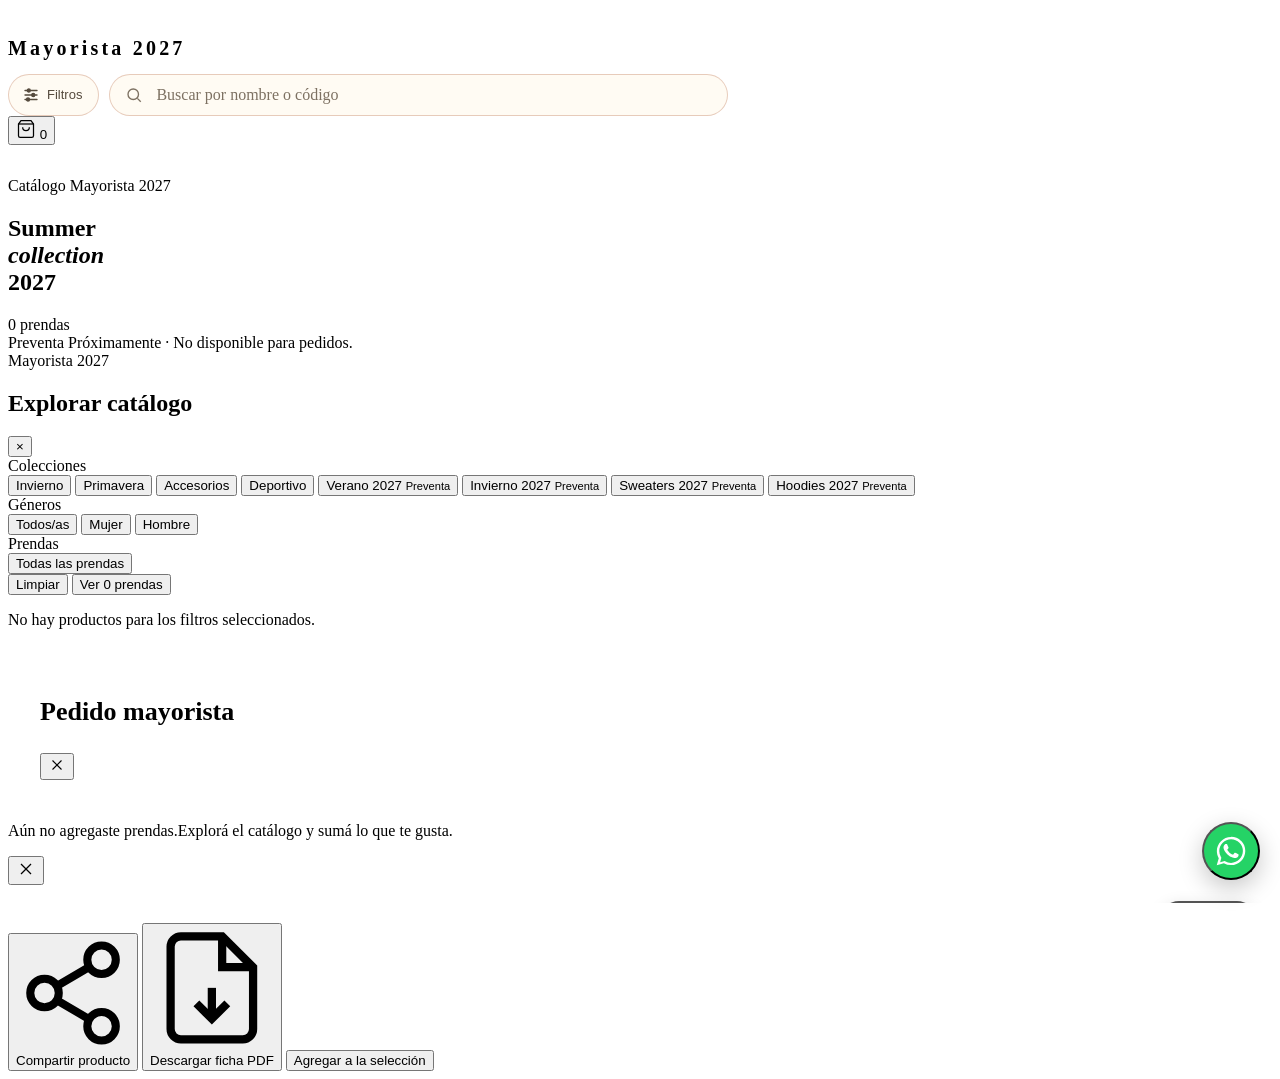
==== index.html @ e41e595c "Pop-up para descargar catálogos Dama/Hombre a cambio del mail Co-Authored-By: Claude Opus 5.5 <norep" ====
<!DOCTYPE html>
<html lang="es">
<head>
  <meta charset="UTF-8" />
  <meta name="viewport" content="width=device-width, initial-scale=1.0" />
  <title>Mayorista 2027 — Catálogo</title>
  <meta name="description" content="Catálogo Mayorista 2027. Explorá las colecciones, armá tu pedido y solicitá una cotización por WhatsApp." />
  <meta name="theme-color" content="#f4ede3" />
  <meta property="og:type" content="website" />
  <meta property="og:title" content="Mayorista 2027 — Catálogo mayorista" />
  <meta property="og:description" content="Explorá las colecciones de Mayorista 2027 y armá tu pedido mayorista." />
  <meta property="og:locale" content="es_AR" />
  <link rel="icon" href="/favicon.ico" sizes="any" />
  <link rel="icon" type="image/png" href="/favicon.png" />
  <link rel="shortcut icon" href="/favicon.ico" />
  <link rel="apple-touch-icon" href="/apple-touch-icon.png" />
  <link rel="stylesheet" href="style.css?v=20261119-etapa6" />
  <link rel="stylesheet" href="mayorista.css?v=20261128b" />
  <link rel="preconnect" href="https://fonts.googleapis.com" />
  <link href="https://fonts.googleapis.com/css2?family=Montserrat:wght@300;400;500;600&family=DM+Sans:wght@300;400;500&display=swap" rel="stylesheet" />
  <script src="https://cdnjs.cloudflare.com/ajax/libs/jspdf/2.5.1/jspdf.umd.min.js"></script>
  <style>
    .purchase-options { margin: 0 0 16px; }
    .purchase-options-label { display: block; margin-bottom: 8px; font-size: 12px; font-weight: 600; letter-spacing: .04em; text-transform: uppercase; }
    .purchase-options-buttons { display: flex; flex-wrap: wrap; gap: 8px; }
    .purchase-option-btn { padding: 10px 12px; border: 1px solid #b9ad9f; border-radius: 999px; background: transparent; color: inherit; cursor: pointer; font: inherit; font-size: 13px; }
    .purchase-option-btn.active { border-color: #111; background: #111; color: #fff; }
    .purchase-option-details { display: flex; flex-wrap: wrap; gap: 8px 18px; margin: 0 0 12px; font-size: 12px; color: #625b53; }
    .catalog-search { max-width: 1400px; margin: 0 auto 18px; display: flex; align-items: center; gap: 10px; }
    .filters-toggle { display: inline-flex; flex: 0 0 44px; width: 44px; height: 44px; align-items: center; justify-content: center; border: 1px solid rgba(168,79,42,.28); border-radius: 50%; background: rgba(255,250,241,.82); color: #564b3e; transition: border-color .2s ease, background .2s ease, transform .2s ease; }
    .filters-toggle:active { transform: scale(.96); }
    .filters-toggle svg { width: 20px; height: 20px; }
    .catalog-search-field { position: relative; max-width: 520px; }
    .catalog-search-icon { position: absolute; left: 16px; top: 50%; width: 18px; height: 18px; transform: translateY(-50%); color: #7d7162; pointer-events: none; }
    .catalog-search-input { width: 100%; min-height: 46px; padding: 11px 46px 11px 46px; border: 1px solid rgba(168,79,42,.28); border-radius: 999px; outline: none; background: rgba(255,250,241,.82); color: #1f1a15; font: inherit; transition: border-color .2s ease, box-shadow .2s ease, background .2s ease; }
    .catalog-search-input::placeholder { color: #7d7162; }
    .catalog-search-input:focus { border-color: #9d4f38; background: #fffaf1; box-shadow: 0 0 0 3px rgba(157,79,56,.12); }
    .catalog-search-clear { position: absolute; right: 7px; top: 50%; width: 34px; height: 34px; transform: translateY(-50%); border-radius: 50%; color: #564b3e; font-size: 20px; line-height: 1; }
    .catalog-search-clear:hover { background: rgba(157,79,56,.10); }
    .modal-image-wrap { position: relative; overflow: hidden; touch-action: pan-y; }
    #modal-img { transition: transform .22s ease; transform-origin: 50% 50%; user-select: none; -webkit-user-drag: none; }
    .modal-image-wrap.is-zoomed { cursor: zoom-out; touch-action: none; }
    .modal-image-wrap.is-zoomed #modal-img { transform: scale(var(--modal-zoom-level, 2.25)); cursor: zoom-out; }
    .modal-image-wrap.is-zoomed .gallery-arrow, .modal-image-wrap.is-zoomed .modal-gallery-dots { opacity: 0; pointer-events: none; }
    .modal-zoom-toggle { position: absolute; z-index: 7; top: 16px; right: 16px; display: inline-flex; align-items: center; gap: 7px; min-height: 38px; padding: 8px 12px; border-radius: 999px; background: rgba(255,250,241,.90); color: #1f1a15; box-shadow: 0 4px 16px rgba(0,0,0,.13); font-size: 12px; font-weight: 600; backdrop-filter: blur(8px); }
    .modal-zoom-toggle svg { width: 16px; height: 16px; }
    .modal-image-wrap.is-zoomed .modal-zoom-toggle { background: #1f1a15; color: #fff; }
    @media (max-width: 768px) {
      .catalog-search { margin-bottom: 0; }
      .catalog-search-field { max-width: none; flex: 1 1 auto; min-width: 0; }
      .catalog-search-input { min-height: 40px; font-size: 16px; }
      .modal-zoom-toggle { top: auto; right: 12px; bottom: 14px; width: 40px; height: 40px; padding: 0; justify-content: center; }
      .modal-zoom-label { display: none; }
    }
  </style>
</head>
<body>

  <!-- HEADER -->
  <header id="site-header">
    <div class="header-inner">
      <div class="header-left">
        <div class="header-brand">
          <h1 class="brand-name">Mayorista 2027</h1>
        </div>
        <span class="collection-tag">Mayorista 2027</span>
      </div>
      <div class="header-search catalog-search" role="search">
      <button class="filters-toggle" id="filters-toggle" type="button" aria-label="Abrir filtros" aria-controls="filters-panel" aria-expanded="false">
        <svg viewBox="0 0 24 24" fill="none" stroke="currentColor" stroke-width="1.8" stroke-linecap="round" aria-hidden="true">
          <line x1="4" y1="6" x2="20" y2="6"></line><line x1="4" y1="12" x2="20" y2="12"></line><line x1="4" y1="18" x2="20" y2="18"></line><circle cx="9" cy="6" r="2" fill="currentColor"></circle><circle cx="15" cy="12" r="2" fill="currentColor"></circle><circle cx="8" cy="18" r="2" fill="currentColor"></circle>
        </svg>
        <span class="filters-toggle-label">Filtros</span>
        <span class="filters-toggle-count" id="filters-toggle-count" hidden>0</span>
      </button>
      <div class="active-filter-chips" id="active-filter-chips" aria-label="Filtros activos" hidden></div>
      <div class="catalog-search-field">
        <svg class="catalog-search-icon" viewBox="0 0 24 24" fill="none" stroke="currentColor" stroke-width="1.8" aria-hidden="true">
          <circle cx="11" cy="11" r="7"></circle><line x1="16.5" y1="16.5" x2="21" y2="21"></line>
        </svg>
        <input class="catalog-search-input" id="product-search" type="search" placeholder="Buscar por nombre o código" autocomplete="off" aria-label="Buscar productos por nombre o código" />
        <button class="catalog-search-clear" id="product-search-clear" type="button" aria-label="Limpiar búsqueda" hidden>×</button>
      </div>
      </div>
      <div class="header-right">
        <button class="cart-btn" id="cart-toggle" aria-label="Ver carrito">
          <svg class="cart-icon" width="20" height="20" viewBox="0 0 24 24" fill="none" stroke="currentColor" stroke-width="1.5">
            <path d="M6 2L3 6v14a2 2 0 002 2h14a2 2 0 002-2V6l-3-4z"/><line x1="3" y1="6" x2="21" y2="6"/><path d="M16 10a4 4 0 01-8 0"/>
          </svg>
          <span class="cart-count" id="cart-count">0</span>
        </button>
      </div>
    </div>
  </header>

  <!-- HERO -->
  <section class="hero" id="hero-carousel" data-active-collection="invierno-2027" aria-roledescription="carrusel" aria-label="Colecciones destacadas">
    <div class="hero-track">
      <article class="hero-slide baked-banner winter-banner active" data-collection="invierno-2027" style="--hero-image:url('images/banner-invierno-2027.jpg'); --mobile-hero-image:url('images/banner-mobile-invierno-2027.jpg')" aria-hidden="false">
      </article>
      <article class="hero-slide accessories-banner" data-collection="accesorios" style="--hero-image:url('images/banner-accesorios-everyday.jpg'); --mobile-hero-image:url('images/banner-mobile-accesorios-2027.jpg')" aria-hidden="true">
      </article>
      <article class="hero-slide summer-banner" data-collection="verano-2027" style="--hero-image:url('images/banner-verano-2027.jpg'); --mobile-hero-image:url('images/banner-mobile-verano-2027.jpg')" aria-hidden="true">
        <div class="hero-content">
          <p class="hero-eyebrow">Catálogo Mayorista 2027</p>
          <h2 class="hero-title">Summer<br><em>collection</em><br>2027</h2>
        </div>
      </article>
    </div>
    <div class="hero-dots" role="group" aria-label="Banner actual">
      <span class="hero-dot active"></span>
      <span class="hero-dot"></span>
      <span class="hero-dot"></span>
    </div>
  </section>

  <!-- FILTERS -->
  <div class="filters-scroll-sentinel" id="filters-scroll-sentinel" aria-hidden="true"></div>
  <section class="filters-section" id="catalogo">
    <div class="results-info">
      <span id="results-count"></span>
      <label class="catalog-sort" id="product-sort-control" hidden>
        <span id="product-sort-label">Ordenar</span>
        <select id="product-sort" aria-labelledby="product-sort-label"></select>
      </label>
    </div>
    <div class="preorder-notice" id="preorder-notice" role="status" hidden>
      <span class="preorder-notice-label">Preventa</span>
      <span class="preorder-notice-copy">Próximamente · No disponible para pedidos.</span>
      <span class="preorder-countdown" id="preorder-countdown" hidden></span>
    </div>
  </section>

  <div class="filters-drawer-overlay" id="filters-drawer-overlay"></div>
  <aside class="filters-inner filters-drawer" id="filters-panel" role="dialog" aria-modal="true" aria-labelledby="filters-title" aria-hidden="true">
      <div class="filters-drawer-header">
        <div>
          <span class="filters-drawer-kicker">Mayorista 2027</span>
          <h2 id="filters-title">Explorar catálogo</h2>
        </div>
        <button class="filters-drawer-close" id="filters-close" type="button" aria-label="Cerrar menú de filtros">×</button>
      </div>
      <div class="filters-drawer-body">
        <div class="filter-group filter-menu-level" data-filter-group="collections">
          <span class="filter-label">Colecciones</span>
          <div class="filter-pills" id="collection-filters"></div>
        </div>
        <div class="filter-group filter-menu-level" data-filter-group="genders">
          <span class="filter-label">Géneros</span>
          <div class="filter-pills" id="gender-filters">
            <button class="pill active" data-filter="gender" data-value="all">Todos/as</button>
            <button class="pill" data-filter="gender" data-value="MUJER">Mujer</button>
            <button class="pill" data-filter="gender" data-value="HOMBRE">Hombre</button>
            <button class="pill" data-filter="gender" data-value="NINOS" style="display:none">Niños</button>
            <button class="pill" data-filter="gender" data-value="UNISEX" style="display:none">Unisex</button>
          </div>
        </div>
        <div class="filter-group filter-menu-level" data-filter-group="categories">
          <span class="filter-label">Prendas</span>
          <div class="filter-pills" id="category-filters">
            <!-- Populated by JS -->
          </div>
        </div>
        <div class="filter-group filter-menu-level extra-filter-group" data-filter-group="colors" id="color-filter-group" hidden>
          <span class="filter-label">Colores</span>
          <div class="filter-pills" id="color-filters"></div>
        </div>
        <div class="filter-group filter-menu-level extra-filter-group" data-filter-group="sizes" id="size-filter-group" hidden>
          <span class="filter-label">Talles</span>
          <div class="filter-pills" id="size-filters"></div>
        </div>
        <div class="filter-group filter-menu-level extra-filter-group" data-filter-group="packing" id="packing-filter-group" hidden>
          <span class="filter-label">Formato de caja</span>
          <div class="filter-pills" id="packing-filters"></div>
        </div>
        <div class="filter-group filter-menu-level extra-filter-group" data-filter-group="availability" id="availability-filter-group" hidden>
          <span class="filter-label">Disponibilidad</span>
          <div class="filter-pills" id="availability-filters"></div>
        </div>
      </div>
      <div class="filters-drawer-footer">
        <button class="filters-reset" id="filters-reset" type="button">Limpiar</button>
        <button class="filters-apply" id="filters-apply" type="button">Ver prendas</button>
      </div>
  </aside>

  <section class="catalog-area">
    <!-- PRODUCT GRID -->
    <main class="catalog-grid" id="product-grid">
      <!-- Cards rendered by JS -->
    </main>

    <!-- EMPTY STATE -->
    <div class="empty-state" id="empty-state" style="display:none">
      <p>No hay productos para los filtros seleccionados.</p>
    </div>
  </section>

  <!-- CART SIDEBAR -->
  <aside class="cart-sidebar" id="cart-sidebar" role="dialog" aria-modal="true" aria-labelledby="cart-title" aria-hidden="true">
    <div class="cart-header">
      <h3 id="cart-title">Pedido mayorista</h3>
      <button class="close-cart" id="close-cart" aria-label="Cerrar carrito">
        <svg width="18" height="18" viewBox="0 0 24 24" fill="none" stroke="currentColor" stroke-width="1.5">
          <line x1="18" y1="6" x2="6" y2="18"/><line x1="6" y1="6" x2="18" y2="18"/>
        </svg>
      </button>
    </div>
    <div class="cart-items" id="cart-items">
      <!-- Cart items rendered by JS -->
    </div>
    <div class="cart-empty" id="cart-empty">
      <p>Aún no agregaste prendas.</p>
      <p class="cart-empty-hint">Explorá el catálogo y sumá lo que te gusta.</p>
    </div>
    <div class="cart-actions" id="cart-actions" style="display:none">
      <div class="cart-customer" id="cart-customer" hidden></div>
      <div class="cart-summary" id="cart-summary" hidden></div>
      <button class="btn-primary" id="btn-whatsapp">
        <svg width="18" height="18" viewBox="0 0 24 24" fill="currentColor">
          <path d="M17.472 14.382c-.297-.149-1.758-.867-2.03-.967-.273-.099-.471-.148-.67.15-.197.297-.767.966-.94 1.164-.173.199-.347.223-.644.075-.297-.15-1.255-.463-2.39-1.475-.883-.788-1.48-1.761-1.653-2.059-.173-.297-.018-.458.13-.606.134-.133.298-.347.446-.52.149-.174.198-.298.298-.497.099-.198.05-.371-.025-.52-.075-.149-.669-1.612-.916-2.207-.242-.579-.487-.5-.669-.51-.173-.008-.371-.01-.57-.01-.198 0-.52.074-.792.372-.272.297-1.04 1.016-1.04 2.479 0 1.462 1.065 2.875 1.213 3.074.149.198 2.096 3.2 5.077 4.487.709.306 1.262.489 1.694.625.712.227 1.36.195 1.871.118.571-.085 1.758-.719 2.006-1.413.248-.694.248-1.289.173-1.413-.074-.124-.272-.198-.57-.347m-5.421 7.403h-.004a9.87 9.87 0 01-5.031-1.378l-.361-.214-3.741.982.998-3.648-.235-.374a9.86 9.86 0 01-1.51-5.26c.001-5.45 4.436-9.884 9.888-9.884 2.64 0 5.122 1.03 6.988 2.898a9.825 9.825 0 012.893 6.994c-.003 5.45-4.437 9.884-9.885 9.884m8.413-18.297A11.815 11.815 0 0012.05 0C5.495 0 .16 5.335.157 11.892c0 2.096.547 4.142 1.588 5.945L.057 24l6.305-1.654a11.882 11.882 0 005.683 1.448h.005c6.554 0 11.89-5.335 11.893-11.893a11.821 11.821 0 00-3.48-8.413z"/>
        </svg>
        Enviar pedido por WhatsApp
      </button>
      <button class="btn-secondary" id="btn-pdf">
        <svg width="18" height="18" viewBox="0 0 24 24" fill="none" stroke="currentColor" stroke-width="1.5">
          <path d="M14 2H6a2 2 0 00-2 2v16a2 2 0 002 2h12a2 2 0 002-2V8z"/><polyline points="14 2 14 8 20 8"/><line x1="16" y1="13" x2="8" y2="13"/><line x1="16" y1="17" x2="8" y2="17"/><polyline points="10 9 9 9 8 9"/>
        </svg>
        Descargar PDF
      </button>
      <button class="btn-ghost" id="btn-clear">Vaciar selección</button>
    </div>
  </aside>
  <div class="cart-overlay" id="cart-overlay"></div>

  <!-- PRODUCT MODAL -->
  <div class="modal-overlay" id="modal-overlay" aria-hidden="true">
    <div class="modal" id="product-modal" role="dialog" aria-modal="true" aria-labelledby="modal-name" tabindex="-1">
      <button class="modal-close" id="modal-close" aria-label="Cerrar">
        <svg width="20" height="20" viewBox="0 0 24 24" fill="none" stroke="currentColor" stroke-width="1.5">
          <line x1="18" y1="6" x2="6" y2="18"/><line x1="6" y1="6" x2="18" y2="18"/>
        </svg>
      </button>
      <div class="modal-image-wrap">
        <img id="modal-img" src="" alt="" />
        <button class="modal-zoom-toggle" id="modal-zoom-toggle" type="button" aria-label="Ampliar imagen" aria-pressed="false">
          <svg viewBox="0 0 24 24" fill="none" stroke="currentColor" stroke-width="1.7" aria-hidden="true"><circle cx="10.5" cy="10.5" r="6.5"></circle><line x1="15.5" y1="15.5" x2="21" y2="21"></line><line x1="10.5" y1="7.5" x2="10.5" y2="13.5"></line><line x1="7.5" y1="10.5" x2="13.5" y2="10.5"></line></svg>
          <span class="modal-zoom-label">Ampliar</span>
        </button>
        <div class="modal-badges">
          <span class="badge-gender" id="modal-gender"></span>
          <span class="badge-cat" id="modal-subcat"></span>
        </div>
      </div>
      <div class="modal-info">
        <p class="modal-collection" id="modal-collection"></p>
        <h2 class="modal-title" id="modal-name"></h2>
        <p class="modal-code" id="modal-code" hidden></p>
        <p class="modal-price" id="modal-price" hidden></p>
        <p class="modal-desc" id="modal-desc"></p>
        <video class="modal-product-video" id="modal-product-video" controls playsinline preload="metadata" hidden></video>
        <div class="modal-preorder-notice" id="modal-preorder-notice" hidden>
          <strong>Próximamente</strong>
          <span>Esta prenda está en preventa y todavía no se puede agregar al pedido.</span>
        </div>
        <div class="modal-colors" id="modal-colors"></div>
        <div class="modal-sizes" id="modal-sizes"></div>
        <div class="modal-packaging" id="modal-packaging"></div>
        <section class="modal-related" id="modal-related" hidden><h3 id="modal-related-title">Completá el conjunto</h3><div class="modal-related-grid" id="modal-related-grid"></div></section>
        <button class="btn-product-pdf btn-share-product" id="modal-share-btn" type="button">
          <svg viewBox="0 0 24 24" fill="none" stroke="currentColor" stroke-width="1.7" aria-hidden="true"><circle cx="18" cy="5" r="3"/><circle cx="6" cy="12" r="3"/><circle cx="18" cy="19" r="3"/><path d="m8.6 10.5 6.8-4M8.6 13.5l6.8 4"/></svg>
          Compartir producto
        </button>
        <button class="btn-product-pdf" id="modal-pdf-btn" type="button">
          <svg viewBox="0 0 24 24" fill="none" stroke="currentColor" stroke-width="1.6" aria-hidden="true"><path d="M14 2H6a2 2 0 00-2 2v16a2 2 0 002 2h12a2 2 0 002-2V8z"/><polyline points="14 2 14 8 20 8"/><line x1="12" y1="12" x2="12" y2="18"/><polyline points="9 15 12 18 15 15"/></svg>
          Descargar ficha PDF
        </button>
        <button class="btn-add-modal" id="modal-add-btn">Agregar a la selección</button>
      </div>
    </div>
  </div>

  <!-- TOAST -->
  <div class="toast" id="toast" role="status" aria-live="polite" aria-atomic="true"></div>

  <button type="button" class="back-to-top" id="back-to-top" aria-label="Volver arriba" hidden>
    <svg viewBox="0 0 24 24" width="22" height="22" fill="none" stroke="currentColor" stroke-width="2.2" stroke-linecap="round" stroke-linejoin="round" aria-hidden="true"><path d="M6 15l6-6 6 6"/></svg>
  </button>

  <script src="catalog-config.js?v=20261128b"></script>
  <script src="catalog-api.js?v=20261128b"></script>
  <script src="catalog-site-schema.js?v=20261128b"></script>
  <script src="catalog-site.js?v=20261128b"></script>
  <script src="precios.js?v=20261128b"></script>
<script src="script.js?v=20261128b"></script>
  <script src="catalog-live.js?v=20261128b"></script>
  <script src="newsletter.js?v=20261128b"></script>
</body>
</html>
---- mayorista.css ----
/* Ajustes del catálogo mayorista: header con menú + logo a la izquierda y buscador al centro,
   carrito más amplio, ventanita de WhatsApp y diálogo de cajas al agregar. */

/* ---------- Header ---------- */
#announcement-bar { display: none !important; }

body #site-header {
  position: sticky !important;
  top: 0;
  height: auto;
  min-height: var(--header-h);
}
body #site-header .header-inner {
  grid-template-columns: auto minmax(0, 1fr) auto;
  gap: 24px;
  min-height: var(--header-h);
  padding-top: 16px;
  padding-bottom: 16px;
}
body #site-header .header-left {
  grid-column: 1 !important;
  grid-row: 1 !important;
  justify-self: start !important;
  display: flex;
  align-items: center;
  gap: 14px;
}
body #site-header .header-search {
  grid-column: 2 !important;
  grid-row: 1 !important;
  justify-self: center;
  width: 100%;
  max-width: 560px;
  margin: 0;
}
body #site-header .header-right {
  grid-column: 3 !important;
  grid-row: 1 !important;
  justify-self: end !important;
}
body #site-header .header-brand { justify-content: flex-start; }
body #site-header .brand-name { justify-self: start; }
body #site-header .collection-tag { display: none; }
body #site-header .catalog-search-field { max-width: none; width: 100%; }
body #site-header .catalog-search-input { min-height: 42px; }
body #site-header .header-search { display: flex; align-items: center; gap: 10px; max-width: 720px; }
body #site-header .catalog-search-field { flex: 1 1 220px; min-width: 160px; }
body #site-header .filters-toggle {
  position: relative; flex: 0 0 auto;
  width: auto; height: 42px; gap: 7px; padding: 0 16px 0 13px;
  border-radius: 999px; font-size: 13px; font-weight: 500;
}
body #site-header .filters-toggle svg { width: 18px; height: 18px; }
body #site-header .filters-toggle-label { display: inline; }
body #site-header .filters-toggle-count {
  position: absolute; top: -4px; right: -4px;
  min-width: 18px; height: 18px; padding: 0 5px;
  border-radius: 999px; background: var(--clay); color: #fff;
  font-size: 10px; line-height: 18px; text-align: center;
}
/* Los filtros activos se ven como chips al lado del botón de filtros. */
body #site-header .active-filter-chips { flex: 0 1 auto; max-width: 42%; margin: 0; }
body #site-header .active-filter-chips[hidden] { display: none; }
body #site-header .filters-toggle-count[hidden] { display: none; }

/* El header ahora es lo que queda fijo; la barra de filtros acompaña al scroll. */
.filters-section { position: static !important; }

@media (max-width: 768px) {
  body #site-header .header-inner {
    grid-template-columns: auto auto;
    gap: 14px 12px;
    padding: 14px 16px 16px;
  }
  body #site-header .header-left { gap: 10px; }
  body #site-header .header-right { grid-column: 2 !important; }
  body #site-header .header-search {
    grid-column: 1 / -1 !important;
    grid-row: 2 !important;
    max-width: none;
  }
  body #site-header .header-search { flex-wrap: wrap; gap: 8px; }
  body #site-header .filters-toggle { height: 40px; padding: 0 12px; }
  body #site-header .filters-toggle-label { display: none; }
  body #site-header .active-filter-chips { order: 3; flex: 1 1 100%; max-width: none; }
  body #site-header .catalog-search-field { min-width: 0; }
  body #site-header .catalog-search-input { min-height: 40px; }
  .filters-section { display: block !important; }
}

/* ---------- Carrito con más aire ---------- */
:root { --sidebar-w: 460px; }
.cart-sidebar { width: min(460px, 100vw) !important; }
.cart-header { padding: 26px 32px; }
.cart-header h3 { font-size: 26px; }
.cart-items { padding: 14px 0; }
.cart-item { align-items: flex-start; gap: 18px; padding: 18px 32px; }
.cart-item-img { width: 76px; height: 96px; }
.cart-item-name { font-size: 15px; margin: 2px 0 4px; }
.cart-item-quantity { margin-top: 12px; gap: 8px 12px; font-size: 11px; }
.cart-item-quantity button { width: 34px; height: 34px; }
.cart-item-quantity strong { min-width: 34px; font-size: 14px; }
.cart-item-quantity small { font-size: 11px; }
.cart-actions { padding: 24px 32px 30px; gap: 12px; }
.cart-summary { padding: 14px 16px; }
.cart-actions .btn-primary { padding: 17px 20px; font-size: 15px; background: #25d366; color: #0b3d22; font-weight: 600; }
.cart-actions .btn-secondary { padding: 14px 20px; }

@media (max-width: 768px) {
  .cart-header { padding: 20px 22px; }
  .cart-item { padding: 16px 22px; }
  .cart-actions { padding: 20px 22px 26px; }
}

/* ---------- WhatsApp: botón a la derecha + ventanita de chat ---------- */
.floating-whatsapp { display: none !important; }
.wa-chat { position: fixed; right: 20px; bottom: 20px; z-index: 150; }
body:has(.cart-sidebar.open) .wa-chat,
body.add-dialog-open .wa-chat { display: none; }
.wa-chat-fab {
  display: grid; place-items: center;
  width: 58px; height: 58px; border-radius: 50%;
  background: #25d366; color: #fff;
  box-shadow: 0 8px 24px rgba(0,0,0,.22);
  transition: transform .2s ease;
}
.wa-chat-fab:hover { transform: scale(1.06); }
.wa-chat-fab svg { width: 30px; height: 30px; }
.wa-chat-panel {
  position: absolute; right: 0; bottom: 74px;
  width: min(360px, calc(100vw - 32px));
  overflow: hidden; border-radius: 18px;
  background: #efeae2;
  box-shadow: 0 18px 48px rgba(0,0,0,.28);
  font-family: system-ui, -apple-system, "Segoe UI", sans-serif;
}
.wa-chat-panel[hidden] { display: none; }
.wa-chat-head { display: flex; align-items: center; gap: 12px; padding: 14px 16px; background: #075e54; color: #fff; }
.wa-chat-avatar {
  position: relative; display: grid; place-items: center; flex: 0 0 42px;
  width: 42px; height: 42px; border-radius: 50%;
  background: #fff; color: #075e54; font-weight: 700; font-size: 13px; letter-spacing: .04em;
}
.wa-chat-avatar i { position: absolute; right: 0; bottom: 0; width: 11px; height: 11px; border: 2px solid #075e54; border-radius: 50%; background: #25d366; }
.wa-chat-who { display: grid; flex: 1; line-height: 1.25; }
.wa-chat-who strong { font-size: 15px; }
.wa-chat-who small { font-size: 12px; opacity: .8; }
.wa-chat-close { width: 32px; height: 32px; border-radius: 50%; color: #fff; font-size: 24px; line-height: 1; }
.wa-chat-close:hover { background: rgba(255,255,255,.14); }
.wa-chat-body { min-height: 110px; padding: 18px 16px; }
.wa-chat-bubble {
  max-width: 85%; margin: 0; padding: 10px 12px;
  border-radius: 0 10px 10px 10px; background: #fff; color: #111;
  font-size: 14px; line-height: 1.4; box-shadow: 0 1px 1px rgba(0,0,0,.08);
}
.wa-chat-bubble[hidden], .wa-chat-typing[hidden] { display: none; }
.wa-chat-typing { display: inline-flex; gap: 4px; padding: 12px 14px; border-radius: 0 10px 10px 10px; background: #fff; }
.wa-chat-typing span { width: 7px; height: 7px; border-radius: 50%; background: #9aa0a6; animation: wa-dot 1s infinite ease-in-out; }
.wa-chat-typing span:nth-child(2) { animation-delay: .15s; }
.wa-chat-typing span:nth-child(3) { animation-delay: .3s; }
@keyframes wa-dot { 0%, 80%, 100% { opacity: .3; transform: translateY(0); } 40% { opacity: 1; transform: translateY(-3px); } }
.wa-chat-form { display: flex; align-items: flex-end; gap: 8px; padding: 10px 12px 12px; background: #f0f0f0; }
.wa-chat-form textarea {
  flex: 1; min-height: 42px; max-height: 120px; resize: none;
  padding: 10px 14px; border: 0; border-radius: 21px; outline: none;
  background: #fff; color: #111; font: inherit; font-size: 15px; line-height: 1.35;
}
.wa-chat-send { display: grid; place-items: center; flex: 0 0 44px; width: 44px; height: 44px; border-radius: 50%; background: #25d366; color: #fff; }
.wa-chat-send svg { width: 22px; height: 22px; }

/* ---------- Diálogo de cajas al agregar ---------- */
.add-dialog-overlay {
  position: fixed; inset: 0; z-index: 400;
  display: grid; place-items: center; padding: 16px;
  background: rgba(31,26,21,.48);
}
.add-dialog-overlay[hidden] { display: none; }
body.add-dialog-open { overflow: hidden; }
.add-dialog {
  position: relative;
  width: min(520px, 100%); max-height: calc(100dvh - 32px); overflow-y: auto;
  padding: 28px; border-radius: 16px;
  background: #fbf6ee; color: var(--black, #1f1a15);
  box-shadow: 0 24px 60px rgba(0,0,0,.3);
}
.add-dialog-close { position: absolute; top: 12px; right: 12px; width: 36px; height: 36px; border-radius: 50%; font-size: 24px; line-height: 1; color: var(--gray-600, #564b3e); }
.add-dialog-close:hover { background: rgba(157,79,56,.1); }
.add-dialog-head { display: flex; gap: 16px; align-items: center; padding-right: 32px; margin-bottom: 20px; }
.add-dialog-head img { width: 68px; height: 86px; object-fit: cover; border-radius: 8px; flex: 0 0 auto; }
.add-dialog-kicker { margin: 0 0 4px; color: var(--clay, #a84f2a); font-size: 11px; letter-spacing: .12em; text-transform: uppercase; }
.add-dialog-head h3 { margin: 0; font-family: var(--font-display); font-size: 22px; font-weight: 400; line-height: 1.2; }
.add-dialog-option { margin: 4px 0 0; color: var(--gray-600, #564b3e); font-size: 13px; }
.add-dialog-label { margin: 0 0 10px; font-size: 13px; color: var(--gray-600, #564b3e); }
.add-dialog-label strong { color: var(--black, #1f1a15); }
.add-dialog-table { width: 100%; border-collapse: collapse; font-size: 13px; margin-bottom: 22px; }
.add-dialog-table th, .add-dialog-table td { padding: 8px 6px; border-bottom: 1px solid rgba(168,79,42,.16); text-align: center; }
.add-dialog-table thead th { color: var(--gray-600, #564b3e); font-size: 11px; font-weight: 500; letter-spacing: .06em; text-transform: uppercase; }
.add-dialog-table tbody th { text-align: left; font-weight: 500; }
.add-dialog-table td:last-child, .add-dialog-table th:last-child { text-align: right; }
.add-dialog-table tr.out-of-stock { opacity: .45; }
.add-dialog-table small { color: var(--unavailable, #b42318); font-size: 10px; }
.add-dialog-empty { margin: 0 0 22px; color: var(--gray-600, #564b3e); font-size: 13px; }
.add-dialog-qty { display: flex; align-items: center; justify-content: space-between; gap: 16px; font-size: 15px; font-weight: 500; }
.add-dialog-stepper { display: inline-flex; align-items: center; overflow: hidden; border: 1px solid rgba(168,79,42,.3); border-radius: 999px; background: #fff; }
.add-dialog-stepper button { width: 44px; height: 44px; font-size: 20px; color: var(--black, #1f1a15); }
.add-dialog-stepper button:disabled { opacity: .3; }
.add-dialog-stepper input {
  width: 56px; height: 44px; border: 0; outline: none; background: transparent;
  text-align: center; font: inherit; font-size: 17px; font-weight: 600; -moz-appearance: textfield;
}
.add-dialog-stepper input::-webkit-outer-spin-button,
.add-dialog-stepper input::-webkit-inner-spin-button { -webkit-appearance: none; margin: 0; }
.add-dialog-total { margin: 12px 0 20px; text-align: right; color: var(--gray-600, #564b3e); font-size: 13px; }
.add-dialog-confirm {
  width: 100%; padding: 16px 20px; border-radius: var(--radius, 8px);
  background: var(--olive, #557a3e); color: #fff;
  font-size: 15px; font-weight: 500; letter-spacing: .04em;
}
.add-dialog-confirm:hover { opacity: .9; }

@media (max-width: 560px) {
  .add-dialog-overlay { place-items: end center; padding: 0; }
  .add-dialog { width: 100%; max-height: 88dvh; padding: 24px 20px; border-radius: 18px 18px 0 0; }
}

/* ---------- Cards: fotos redondeadas y punto de stock ---------- */
.card-img-wrap { border-radius: 16px !important; overflow: hidden; }
.modal-related-image, .cart-item-img { border-radius: 12px; overflow: hidden; }
.card-badge-stock { display: none; }
.card-stock-dot {
  position: absolute; top: 12px; right: 12px; z-index: 2;
  width: 14px; height: 14px; border-radius: 50%;
  border: 2px solid #fff;
  box-shadow: 0 1px 4px rgba(0,0,0,.25);
}
.card-stock-dot.in { background: #22c55e; }
.card-stock-dot.out { background: #ef4444; }
.card-badge-custom { right: 34px !important; }

/* ---------- Marca Mayorista 2027 ---------- */
body #site-header .brand-name { font-size: 20px; letter-spacing: .16em; white-space: nowrap; }
@media (max-width: 768px) {
  body #site-header .brand-name { font-size: 15px; letter-spacing: .12em; }
}

/* ---------- Sliders por público (sin filtros) ---------- */
.catalog-grid.category-rails { display: block; }
.category-rail + .category-rail { margin-top: 48px; }
.category-rail-head { display: flex; align-items: baseline; gap: 12px; margin-bottom: 18px; }
.category-rail-head h2 { margin: 0; font-family: var(--font-display); font-size: 30px; font-weight: 400; letter-spacing: .02em; }
.category-rail-count { color: var(--gray-600, #564b3e); font-size: 13px; }
.category-rail-actions { display: flex; align-items: center; gap: 8px; margin-left: auto; }
.category-rail-arrow {
  display: grid; place-items: center; width: 38px; height: 38px;
  border: 1px solid rgba(168,79,42,.28); border-radius: 50%;
  background: rgba(255,250,241,.85); color: var(--black, #1f1a15); font-size: 22px; line-height: 1;
}
.category-rail-arrow:hover { background: #fffaf1; border-color: var(--clay); }
.category-rail-all {
  height: 38px; padding: 0 16px; border-radius: 999px;
  background: var(--black, #1f1a15); color: #fffaf1; font-size: 13px; font-weight: 500;
}
.category-rail-track {
  display: grid; grid-auto-flow: column;
  grid-auto-columns: calc((100% - 3 * 16px) / 4);
  gap: 16px; overflow-x: auto; scroll-snap-type: x mandatory;
  padding: 4px 2px 12px; scrollbar-width: none;
}
.category-rail-track::-webkit-scrollbar { display: none; }
.category-rail-track > .product-card { scroll-snap-align: start; }
.category-rail-track > .product-card:hover { transform: none; }
#product-grid-sentinel { height: 1px; }

@media (max-width: 1024px) {
  .category-rail-track { grid-auto-columns: calc((100% - 2 * 16px) / 3); }
}
@media (max-width: 768px) {
  .category-rail + .category-rail { margin-top: 34px; }
  .category-rail-head { flex-wrap: wrap; gap: 6px 10px; margin-bottom: 12px; }
  .category-rail-head h2 { font-size: 24px; }
  .category-rail-arrow { display: none; }
  .category-rail-all { height: 34px; padding: 0 14px; font-size: 12px; }
  .category-rail-track { grid-auto-columns: 62%; gap: 12px; }
}

/* Volver arriba (reemplaza el footer) */
.back-to-top {
  position: fixed; left: 20px; bottom: 20px; z-index: 140;
  display: grid; place-items: center;
  width: 48px; height: 48px; border-radius: 50%;
  border: 1px solid rgba(31,26,21,.12);
  background: var(--white, #f4ede3); color: var(--black, #1f1a15);
  box-shadow: 0 6px 18px rgba(31,26,21,.18);
  cursor: pointer; transition: transform .2s ease, opacity .2s ease;
}
.back-to-top[hidden] { display: none; }
.back-to-top:hover { transform: translateY(-2px); }
body.add-dialog-open .back-to-top { display: none; }

/* WhatsApp titilando */
@keyframes wa-pulse {
  0% { box-shadow: 0 0 0 0 rgba(37,211,102,.6), 0 8px 22px rgba(0,0,0,.2); }
  70% { box-shadow: 0 0 0 16px rgba(37,211,102,0), 0 8px 22px rgba(0,0,0,.2); }
  100% { box-shadow: 0 0 0 0 rgba(37,211,102,0), 0 8px 22px rgba(0,0,0,.2); }
}
.wa-chat:not(.open) .wa-chat-fab { animation: wa-pulse 1.8s ease-out infinite; }
@media (prefers-reduced-motion: reduce) { .wa-chat-fab { animation: none !important; } }

/* Pop-up de suscripción */
.newsletter-overlay {
  position: fixed; inset: 0; z-index: 9300;
  display: grid; place-items: center; padding: 20px;
  background: rgba(29,23,17,.55); backdrop-filter: blur(5px);
  animation: newsletter-fade .25s ease-out;
}
.newsletter-dialog {
  position: relative; display: grid; grid-template-columns: 44% 1fr;
  width: min(780px, 100%); max-height: calc(100dvh - 40px); overflow: auto;
  border-radius: 22px; background: var(--white, #f4ede3); color: var(--black, #1f1a15);
  box-shadow: 0 24px 80px rgba(29,23,17,.3);
  animation: newsletter-rise .3s ease-out;
}
.newsletter-image { width: 100%; height: 100%; min-height: 380px; object-fit: cover; object-position: 30% center; }
.newsletter-copy, .newsletter-done {
  display: flex; flex-direction: column; justify-content: center; gap: 14px;
  padding: clamp(28px, 5vw, 52px);
}
.newsletter-done { grid-column: 2; }
.newsletter-copy[hidden], .newsletter-done[hidden] { display: none; }
.newsletter-kicker { margin: 0; font-size: 11px; letter-spacing: .22em; text-transform: uppercase; color: var(--gray-600, #564b3e); }
.newsletter-dialog h2 { margin: 0; font-family: var(--font-display, inherit); font-size: clamp(28px, 3.6vw, 40px); font-weight: 400; line-height: 1.05; }
.newsletter-text, .newsletter-done p { margin: 0; font-size: 16px; line-height: 1.5; color: var(--gray-600, #564b3e); }
.newsletter-form { display: flex; flex-direction: column; gap: 10px; margin-top: 6px; }
.newsletter-form input {
  width: 100%; min-height: 50px; padding: 0 18px; font: inherit; font-size: 16px;
  border: 1px solid rgba(31,26,21,.2); border-radius: 999px; background: #fff; color: inherit;
}
.newsletter-form input:focus { outline: 2px solid var(--black, #1f1a15); outline-offset: 1px; }
.newsletter-form button, .newsletter-continue {
  min-height: 50px; padding: 0 22px; border: 0; border-radius: 999px;
  background: var(--black, #1f1a15); color: #fff; font: inherit; font-size: 15px; font-weight: 600; cursor: pointer;
}
.newsletter-form button:disabled { opacity: .6; cursor: progress; }
.newsletter-error { margin: 0; color: #b42318; font-size: 14px; }
.newsletter-skip { align-self: center; border: 0; background: none; color: var(--gray-600, #564b3e); font: inherit; font-size: 14px; text-decoration: underline; cursor: pointer; }
.newsletter-close {
  position: absolute; top: 12px; right: 12px; z-index: 1;
  width: 40px; height: 40px; border: 0; border-radius: 50%;
  background: rgba(244,237,227,.92); color: var(--black, #1f1a15); font-size: 26px; line-height: 1; cursor: pointer;
}
@keyframes newsletter-fade { from { opacity: 0; } }
@keyframes newsletter-rise { from { opacity: 0; transform: translateY(16px); } }
@media (max-width: 640px) {
  .newsletter-overlay { align-items: end; padding: 0; }
  .newsletter-dialog { grid-template-columns: 1fr; border-radius: 22px 22px 0 0; max-height: 92dvh; }
  .newsletter-image { min-height: 0; height: 180px; object-position: center 25%; }
  .newsletter-done { grid-column: 1; }
  .newsletter-copy, .newsletter-done { padding: 24px 20px calc(24px + env(safe-area-inset-bottom)); }
}
@media (prefers-reduced-motion: reduce) { .newsletter-overlay, .newsletter-dialog { animation: none; } }
.newsletter-form .sr-only { position: absolute; width: 1px; height: 1px; overflow: hidden; clip: rect(0 0 0 0); white-space: nowrap; }
.newsletter-choice { display: grid; grid-template-columns: repeat(3, 1fr); gap: 8px; margin: 0; padding: 0; border: 0; }
.newsletter-choice label { position: relative; cursor: pointer; }
.newsletter-choice input { position: absolute; opacity: 0; pointer-events: none; }
.newsletter-choice span {
  display: grid; place-items: center; min-height: 44px; border: 1px solid rgba(31,26,21,.2); border-radius: 999px;
  background: #fff; font-size: 14px; font-weight: 600; transition: background .15s, color .15s;
}
.newsletter-choice input:checked + span { background: var(--black, #1f1a15); border-color: var(--black, #1f1a15); color: #fff; }
.newsletter-choice input:focus-visible + span { outline: 2px solid var(--black, #1f1a15); outline-offset: 2px; }
.newsletter-files { display: flex; flex-direction: column; gap: 8px; }
.newsletter-files a {
  display: flex; align-items: center; min-height: 46px; padding: 0 18px; border: 1px solid rgba(31,26,21,.2);
  border-radius: 999px; background: #fff; color: inherit; font-weight: 600; text-decoration: none;
}
.newsletter-files a::before { content: '↓'; margin-right: 10px; }
.newsletter-dialog .sr-only { position: absolute; width: 1px; height: 1px; overflow: hidden; clip: rect(0 0 0 0); white-space: nowrap; }
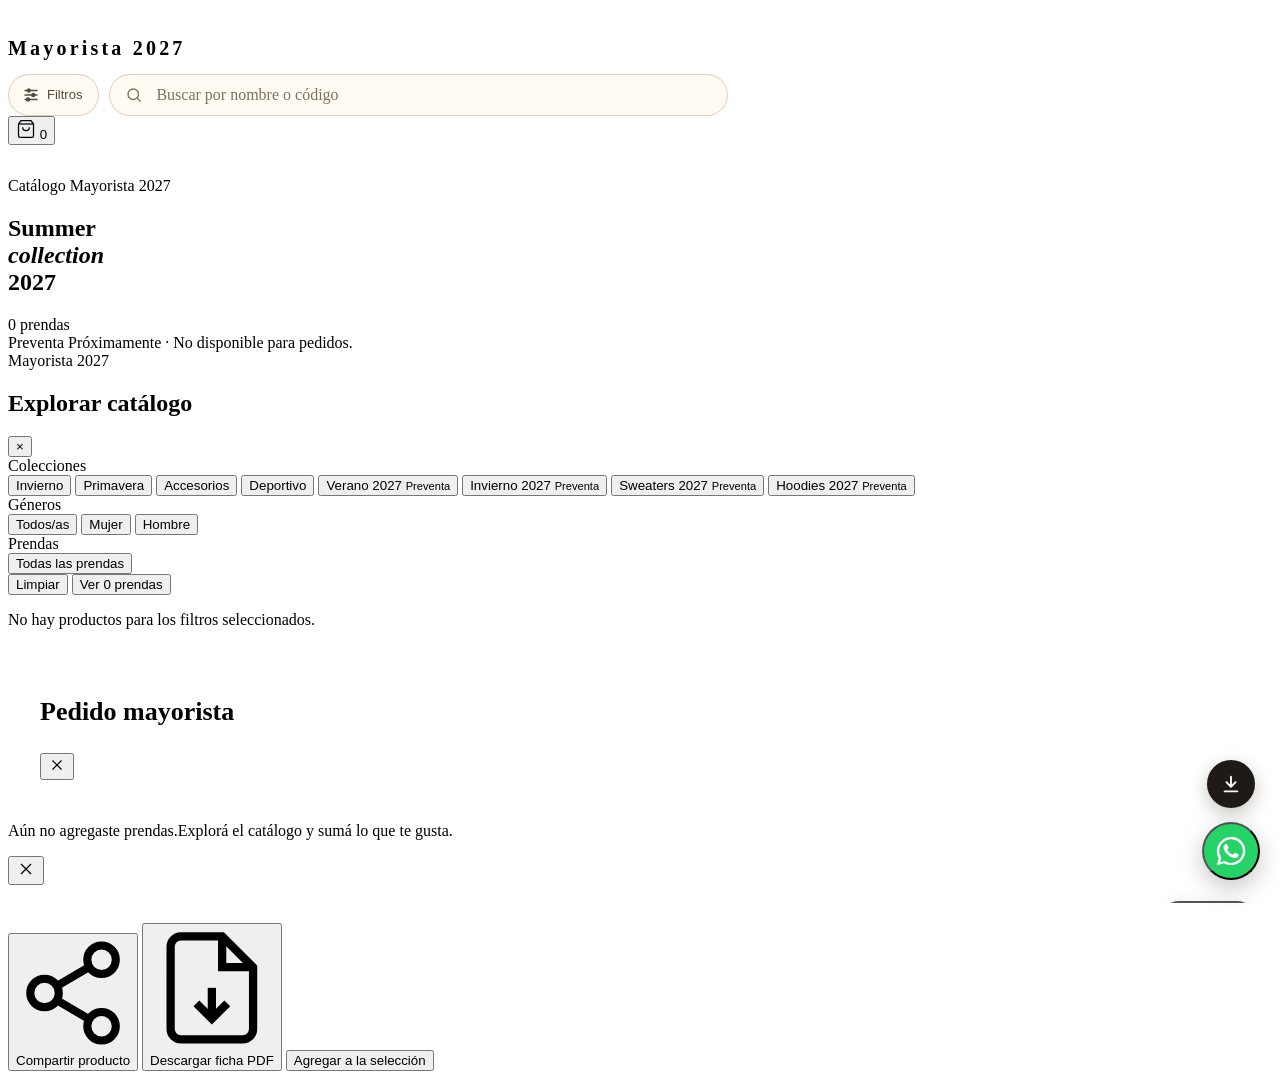
==== commit f2bea6e5: "Botón flotante para abrir el pop-up de catálogos Co-Authored-By: Claude Opus 5.5 <noreply@anthropic." ====
--- a/index.html
+++ b/index.html
@@ -15,7 +15,7 @@
   <link rel="shortcut icon" href="/favicon.ico" />
   <link rel="apple-touch-icon" href="/apple-touch-icon.png" />
   <link rel="stylesheet" href="style.css?v=20261119-etapa6" />
-  <link rel="stylesheet" href="mayorista.css?v=20261128b" />
+  <link rel="stylesheet" href="mayorista.css?v=20261128c" />
   <link rel="preconnect" href="https://fonts.googleapis.com" />
   <link href="https://fonts.googleapis.com/css2?family=Montserrat:wght@300;400;500;600&family=DM+Sans:wght@300;400;500&display=swap" rel="stylesheet" />
   <script src="https://cdnjs.cloudflare.com/ajax/libs/jspdf/2.5.1/jspdf.umd.min.js"></script>
@@ -287,13 +287,13 @@
     <svg viewBox="0 0 24 24" width="22" height="22" fill="none" stroke="currentColor" stroke-width="2.2" stroke-linecap="round" stroke-linejoin="round" aria-hidden="true"><path d="M6 15l6-6 6 6"/></svg>
   </button>
 
-  <script src="catalog-config.js?v=20261128b"></script>
-  <script src="catalog-api.js?v=20261128b"></script>
-  <script src="catalog-site-schema.js?v=20261128b"></script>
-  <script src="catalog-site.js?v=20261128b"></script>
-  <script src="precios.js?v=20261128b"></script>
-<script src="script.js?v=20261128b"></script>
-  <script src="catalog-live.js?v=20261128b"></script>
-  <script src="newsletter.js?v=20261128b"></script>
+  <script src="catalog-config.js?v=20261128c"></script>
+  <script src="catalog-api.js?v=20261128c"></script>
+  <script src="catalog-site-schema.js?v=20261128c"></script>
+  <script src="catalog-site.js?v=20261128c"></script>
+  <script src="precios.js?v=20261128c"></script>
+<script src="script.js?v=20261128c"></script>
+  <script src="catalog-live.js?v=20261128c"></script>
+  <script src="newsletter.js?v=20261128c"></script>
 </body>
 </html>
--- a/mayorista.css
+++ b/mayorista.css
@@ -375,3 +375,17 @@
 }
 .newsletter-files a::before { content: '↓'; margin-right: 10px; }
 .newsletter-dialog .sr-only { position: absolute; width: 1px; height: 1px; overflow: hidden; clip: rect(0 0 0 0); white-space: nowrap; }
+/* Botón flotante de catálogos (hasta que deje el mail) */
+.catalog-fab {
+  position: fixed; right: 25px; bottom: 92px; z-index: 150;
+  display: grid; place-items: center;
+  width: 48px; height: 48px; border: 0; border-radius: 50%;
+  background: var(--black, #1f1a15); color: #fff;
+  box-shadow: 0 6px 18px rgba(31,26,21,.25);
+  cursor: pointer; transition: transform .2s ease;
+}
+.catalog-fab[hidden] { display: none; }
+.catalog-fab:hover { transform: scale(1.06); }
+.catalog-fab svg { width: 22px; height: 22px; }
+body:has(.cart-sidebar.open) .catalog-fab, body:has(.wa-chat.open) .catalog-fab,
+body.add-dialog-open .catalog-fab { display: none; }
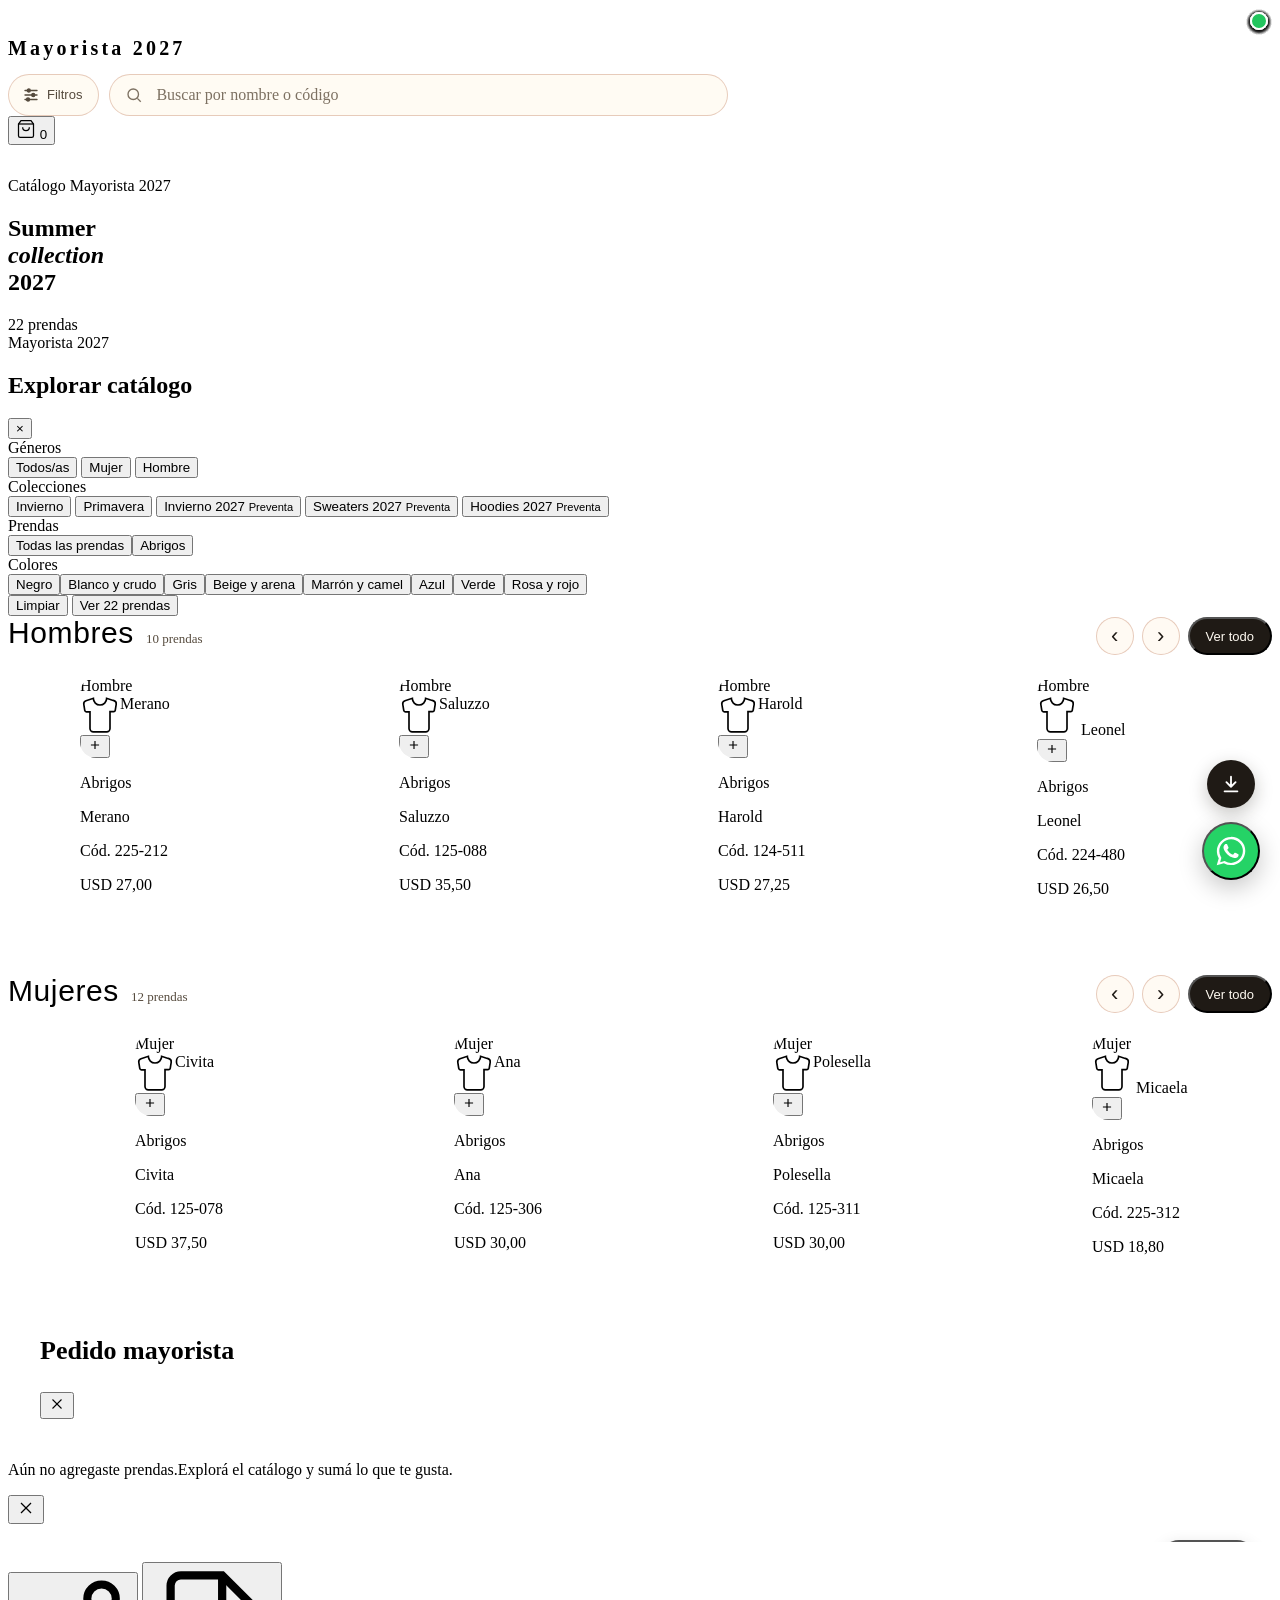
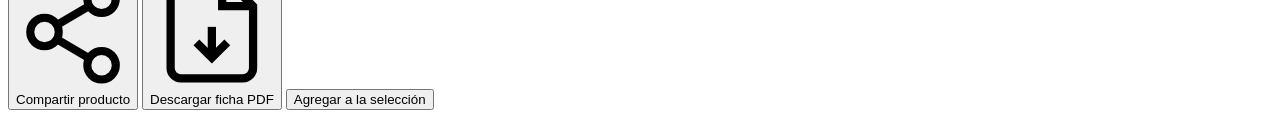
==== commit 4d00aeee: "Filtros: prendas sin duplicar, filtro de color por familias y sin opciones vacías Co-Authored-By: Cl" ====
--- a/index.html
+++ b/index.html
@@ -15,7 +15,7 @@
   <link rel="shortcut icon" href="/favicon.ico" />
   <link rel="apple-touch-icon" href="/apple-touch-icon.png" />
   <link rel="stylesheet" href="style.css?v=20261119-etapa6" />
-  <link rel="stylesheet" href="mayorista.css?v=20261128c" />
+  <link rel="stylesheet" href="mayorista.css?v=20261128e" />
   <link rel="preconnect" href="https://fonts.googleapis.com" />
   <link href="https://fonts.googleapis.com/css2?family=Montserrat:wght@300;400;500;600&family=DM+Sans:wght@300;400;500&display=swap" rel="stylesheet" />
   <script src="https://cdnjs.cloudflare.com/ajax/libs/jspdf/2.5.1/jspdf.umd.min.js"></script>
@@ -287,13 +287,13 @@
     <svg viewBox="0 0 24 24" width="22" height="22" fill="none" stroke="currentColor" stroke-width="2.2" stroke-linecap="round" stroke-linejoin="round" aria-hidden="true"><path d="M6 15l6-6 6 6"/></svg>
   </button>
 
-  <script src="catalog-config.js?v=20261128c"></script>
-  <script src="catalog-api.js?v=20261128c"></script>
-  <script src="catalog-site-schema.js?v=20261128c"></script>
-  <script src="catalog-site.js?v=20261128c"></script>
-  <script src="precios.js?v=20261128c"></script>
-<script src="script.js?v=20261128c"></script>
-  <script src="catalog-live.js?v=20261128c"></script>
-  <script src="newsletter.js?v=20261128c"></script>
+  <script src="catalog-config.js?v=20261128e"></script>
+  <script src="catalog-api.js?v=20261128e"></script>
+  <script src="catalog-site-schema.js?v=20261128e"></script>
+  <script src="catalog-site.js?v=20261128e"></script>
+  <script src="precios.js?v=20261128e"></script>
+<script src="script.js?v=20261128e"></script>
+  <script src="catalog-live.js?v=20261128e"></script>
+  <script src="newsletter.js?v=20261128e"></script>
 </body>
 </html>
--- a/mayorista.css
+++ b/mayorista.css
@@ -320,7 +320,7 @@
   box-shadow: 0 24px 80px rgba(29,23,17,.3);
   animation: newsletter-rise .3s ease-out;
 }
-.newsletter-image { width: 100%; height: 100%; min-height: 380px; object-fit: cover; object-position: 30% center; }
+.newsletter-image { width: 100%; height: 100%; min-height: 380px; object-fit: cover; object-position: 52% center; }
 .newsletter-copy, .newsletter-done {
   display: flex; flex-direction: column; justify-content: center; gap: 14px;
   padding: clamp(28px, 5vw, 52px);
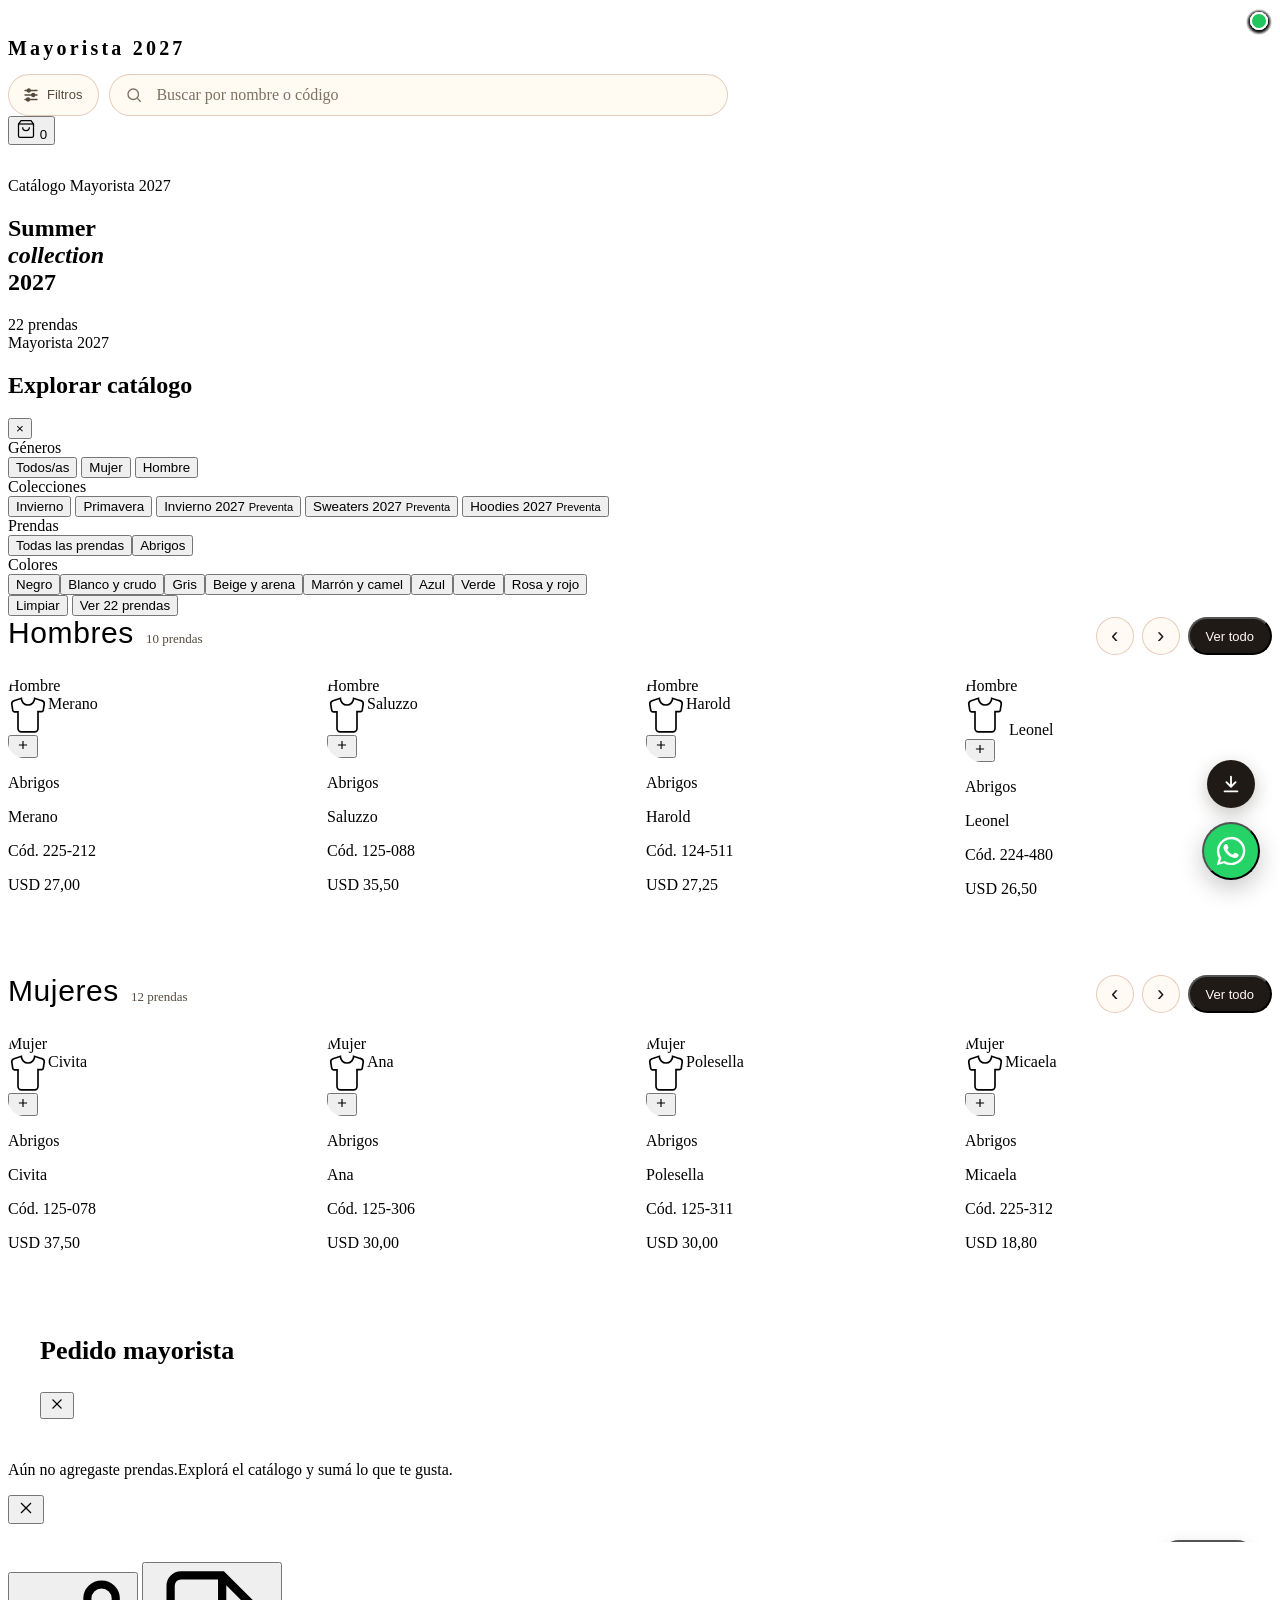
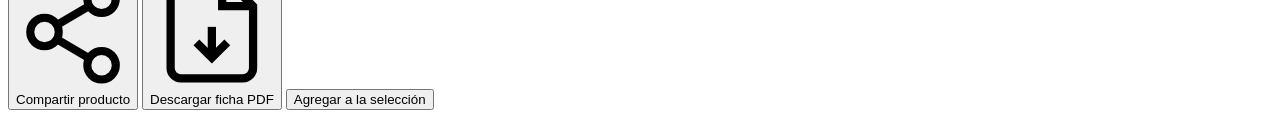
==== commit c1fe652e: "Filtro de color: solo el color principal, no el del forro Co-Authored-By: Claude Opus 5.5 <noreply@a" ====
--- a/index.html
+++ b/index.html
@@ -15,7 +15,7 @@
   <link rel="shortcut icon" href="/favicon.ico" />
   <link rel="apple-touch-icon" href="/apple-touch-icon.png" />
   <link rel="stylesheet" href="style.css?v=20261119-etapa6" />
-  <link rel="stylesheet" href="mayorista.css?v=20261128e" />
+  <link rel="stylesheet" href="mayorista.css?v=20261128f" />
   <link rel="preconnect" href="https://fonts.googleapis.com" />
   <link href="https://fonts.googleapis.com/css2?family=Montserrat:wght@300;400;500;600&family=DM+Sans:wght@300;400;500&display=swap" rel="stylesheet" />
   <script src="https://cdnjs.cloudflare.com/ajax/libs/jspdf/2.5.1/jspdf.umd.min.js"></script>
@@ -287,13 +287,13 @@
     <svg viewBox="0 0 24 24" width="22" height="22" fill="none" stroke="currentColor" stroke-width="2.2" stroke-linecap="round" stroke-linejoin="round" aria-hidden="true"><path d="M6 15l6-6 6 6"/></svg>
   </button>
 
-  <script src="catalog-config.js?v=20261128e"></script>
-  <script src="catalog-api.js?v=20261128e"></script>
-  <script src="catalog-site-schema.js?v=20261128e"></script>
-  <script src="catalog-site.js?v=20261128e"></script>
-  <script src="precios.js?v=20261128e"></script>
-<script src="script.js?v=20261128e"></script>
-  <script src="catalog-live.js?v=20261128e"></script>
-  <script src="newsletter.js?v=20261128e"></script>
+  <script src="catalog-config.js?v=20261128f"></script>
+  <script src="catalog-api.js?v=20261128f"></script>
+  <script src="catalog-site-schema.js?v=20261128f"></script>
+  <script src="catalog-site.js?v=20261128f"></script>
+  <script src="precios.js?v=20261128f"></script>
+<script src="script.js?v=20261128f"></script>
+  <script src="catalog-live.js?v=20261128f"></script>
+  <script src="newsletter.js?v=20261128f"></script>
 </body>
 </html>
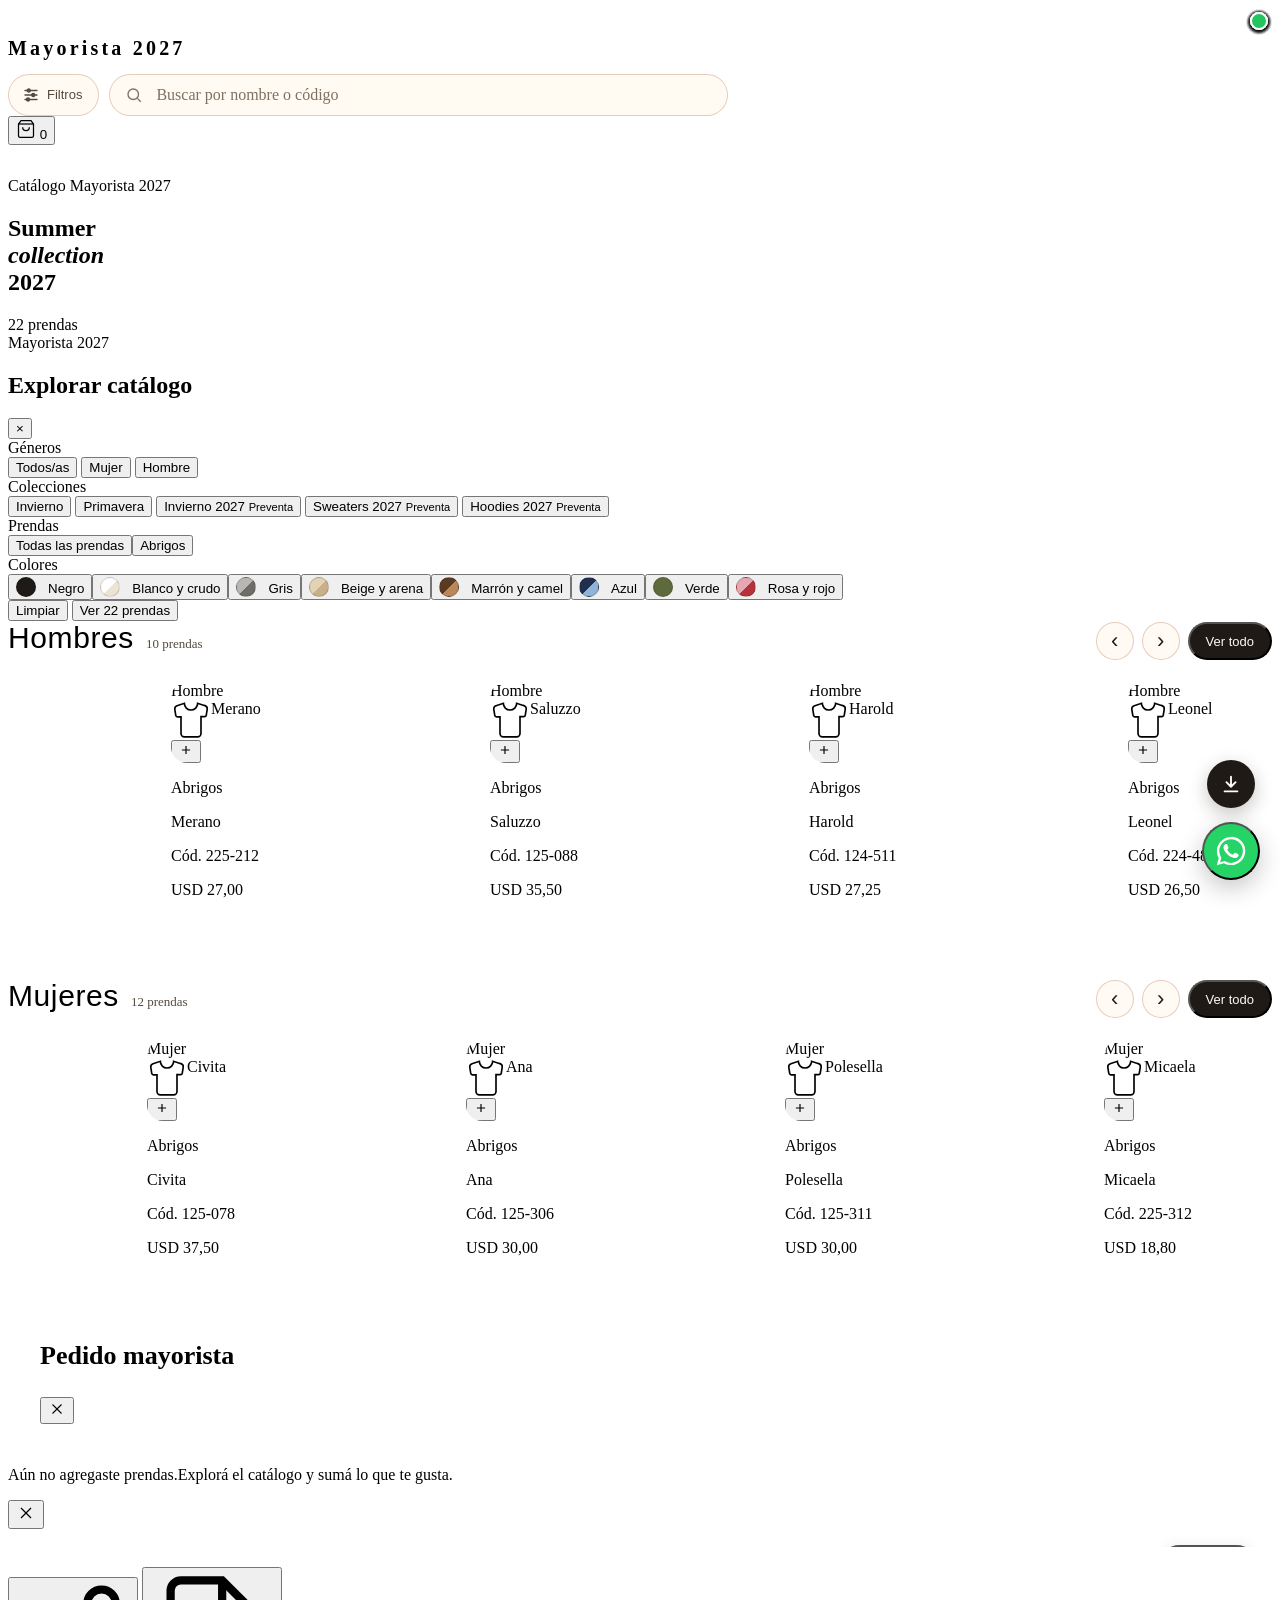
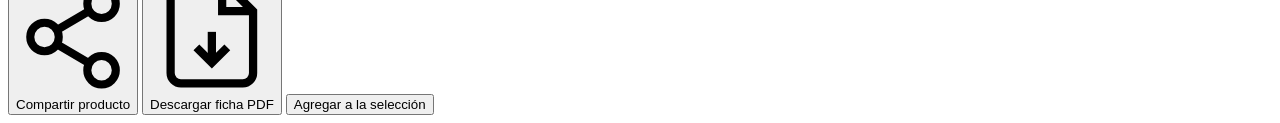
==== commit f81eaa36: "Filtro de color con muestra circular Co-Authored-By: Claude Opus 5.5 <noreply@anthropic.com>" ====
--- a/index.html
+++ b/index.html
@@ -15,7 +15,7 @@
   <link rel="shortcut icon" href="/favicon.ico" />
   <link rel="apple-touch-icon" href="/apple-touch-icon.png" />
   <link rel="stylesheet" href="style.css?v=20261119-etapa6" />
-  <link rel="stylesheet" href="mayorista.css?v=20261128f" />
+  <link rel="stylesheet" href="mayorista.css?v=20261128g" />
   <link rel="preconnect" href="https://fonts.googleapis.com" />
   <link href="https://fonts.googleapis.com/css2?family=Montserrat:wght@300;400;500;600&family=DM+Sans:wght@300;400;500&display=swap" rel="stylesheet" />
   <script src="https://cdnjs.cloudflare.com/ajax/libs/jspdf/2.5.1/jspdf.umd.min.js"></script>
@@ -287,13 +287,13 @@
     <svg viewBox="0 0 24 24" width="22" height="22" fill="none" stroke="currentColor" stroke-width="2.2" stroke-linecap="round" stroke-linejoin="round" aria-hidden="true"><path d="M6 15l6-6 6 6"/></svg>
   </button>
 
-  <script src="catalog-config.js?v=20261128f"></script>
-  <script src="catalog-api.js?v=20261128f"></script>
-  <script src="catalog-site-schema.js?v=20261128f"></script>
-  <script src="catalog-site.js?v=20261128f"></script>
-  <script src="precios.js?v=20261128f"></script>
-<script src="script.js?v=20261128f"></script>
-  <script src="catalog-live.js?v=20261128f"></script>
-  <script src="newsletter.js?v=20261128f"></script>
+  <script src="catalog-config.js?v=20261128g"></script>
+  <script src="catalog-api.js?v=20261128g"></script>
+  <script src="catalog-site-schema.js?v=20261128g"></script>
+  <script src="catalog-site.js?v=20261128g"></script>
+  <script src="precios.js?v=20261128g"></script>
+<script src="script.js?v=20261128g"></script>
+  <script src="catalog-live.js?v=20261128g"></script>
+  <script src="newsletter.js?v=20261128g"></script>
 </body>
 </html>
--- a/mayorista.css
+++ b/mayorista.css
@@ -389,3 +389,18 @@
 .catalog-fab svg { width: 22px; height: 22px; }
 body:has(.cart-sidebar.open) .catalog-fab, body:has(.wa-chat.open) .catalog-fab,
 body.add-dialog-open .catalog-fab { display: none; }
+/* Muestra de color en el filtro de colores */
+.filters-drawer [data-extra-filter="color"]::before {
+  content: ""; display: inline-block; width: 18px; height: 18px; margin-right: 12px; vertical-align: -4px;
+  border-radius: 50%; border: 1px solid rgba(31,26,21,.18); background: var(--swatch, #ccc);
+}
+.filters-drawer [data-extra-filter="color"].active::before { box-shadow: 0 0 0 2px var(--white, #f4ede3), 0 0 0 3px var(--black, #1f1a15); }
+[data-extra-filter="color"][data-value="negro"] { --swatch: #1d1a17; }
+[data-extra-filter="color"][data-value="blanco"] { --swatch: linear-gradient(135deg, #ffffff 50%, #ece3d0 50%); }
+[data-extra-filter="color"][data-value="gris"] { --swatch: linear-gradient(135deg, #b9b7b2 50%, #6f6d69 50%); }
+[data-extra-filter="color"][data-value="beige"] { --swatch: linear-gradient(135deg, #e3d3b6 50%, #c9b08a 50%); }
+[data-extra-filter="color"][data-value="marron"] { --swatch: linear-gradient(135deg, #5a3a22 50%, #b8875a 50%); }
+[data-extra-filter="color"][data-value="azul"] { --swatch: linear-gradient(135deg, #1f2f4d 50%, #8fb3d9 50%); }
+[data-extra-filter="color"][data-value="verde"] { --swatch: #5f6a3c; }
+[data-extra-filter="color"][data-value="rojo"] { --swatch: linear-gradient(135deg, #e6a7b3 50%, #b3323b 50%); }
+[data-extra-filter="color"][data-value="otros"] { --swatch: conic-gradient(#b3323b, #d9a441, #5f6a3c, #1f2f4d, #b3323b); }
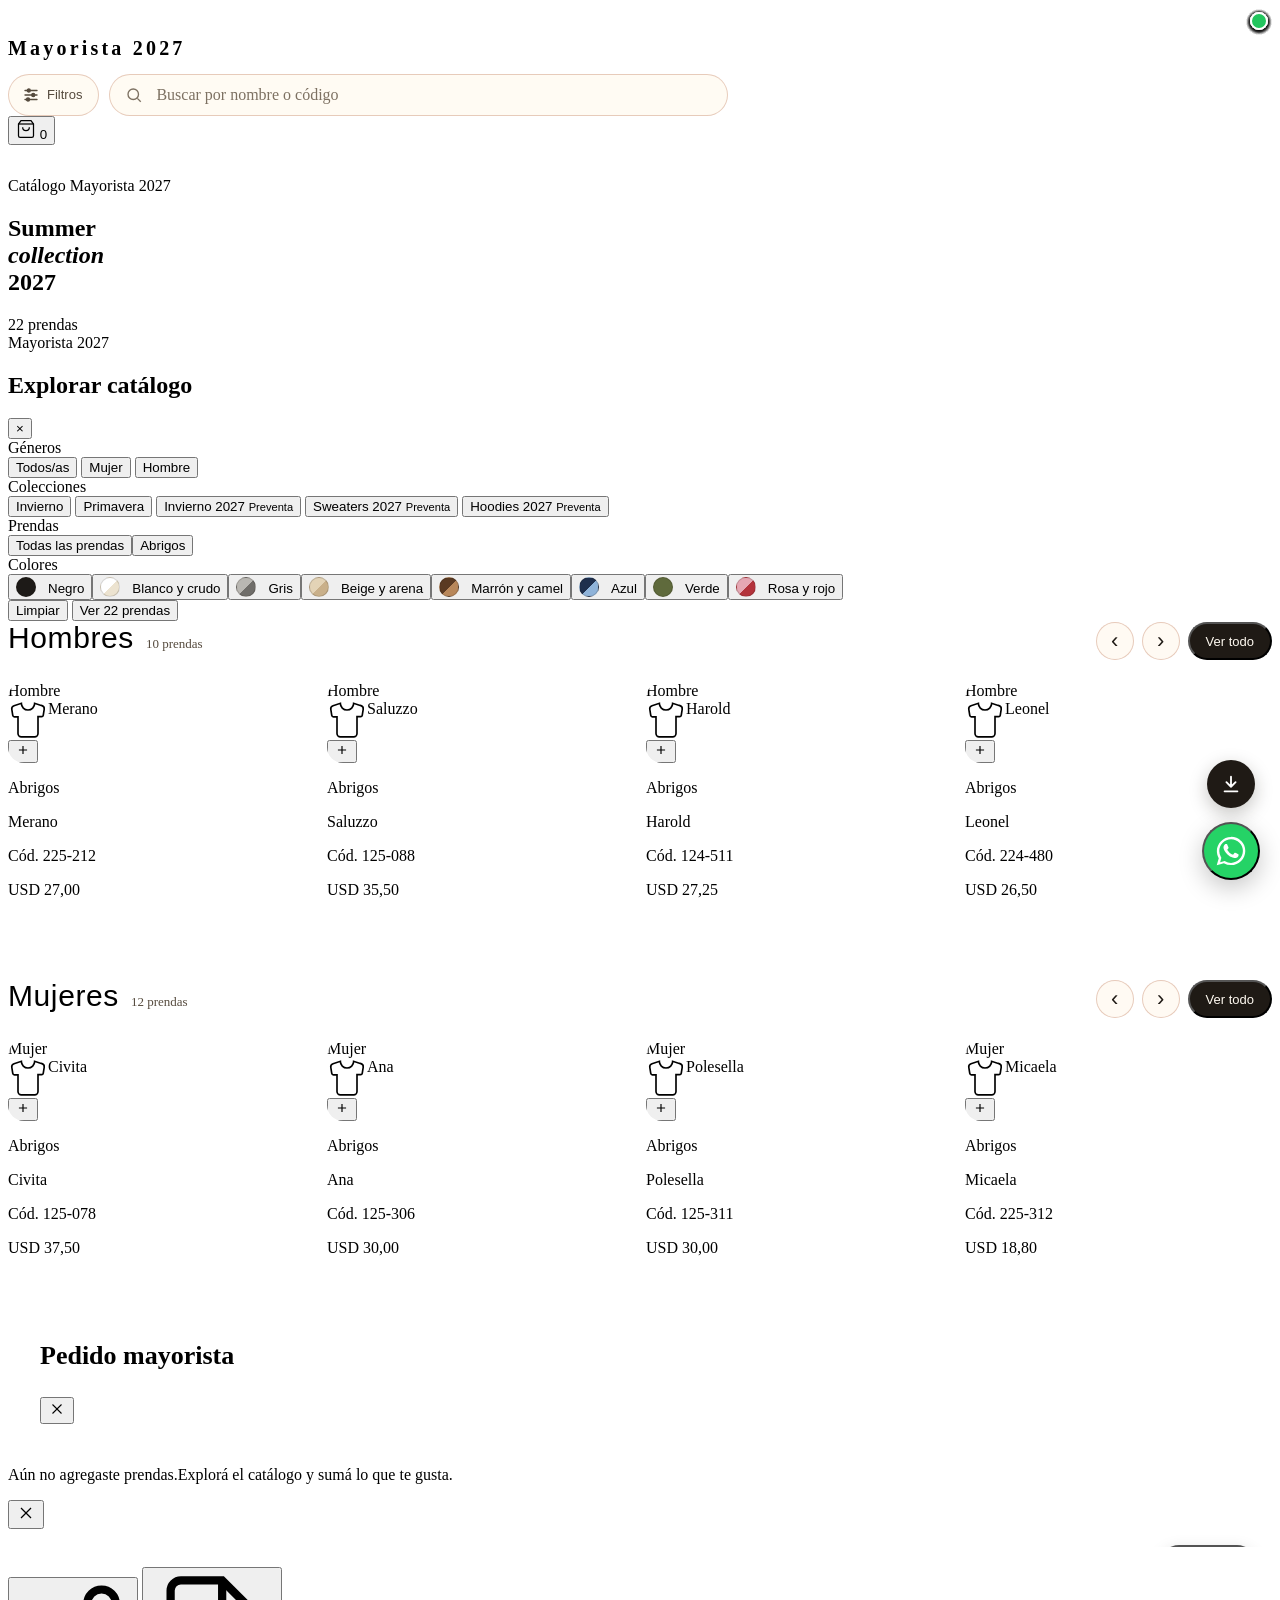
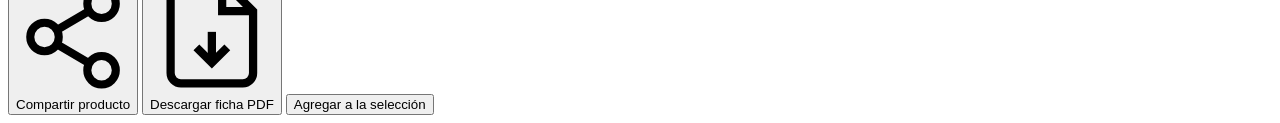
==== commit d45e67e0: "Ventura Reversible como Mujer (según lista de precios Dama) Co-Authored-By: Claude Opus 5.5 <noreply" ====
--- a/index.html
+++ b/index.html
@@ -15,7 +15,7 @@
   <link rel="shortcut icon" href="/favicon.ico" />
   <link rel="apple-touch-icon" href="/apple-touch-icon.png" />
   <link rel="stylesheet" href="style.css?v=20261119-etapa6" />
-  <link rel="stylesheet" href="mayorista.css?v=20261128g" />
+  <link rel="stylesheet" href="mayorista.css?v=20261128h" />
   <link rel="preconnect" href="https://fonts.googleapis.com" />
   <link href="https://fonts.googleapis.com/css2?family=Montserrat:wght@300;400;500;600&family=DM+Sans:wght@300;400;500&display=swap" rel="stylesheet" />
   <script src="https://cdnjs.cloudflare.com/ajax/libs/jspdf/2.5.1/jspdf.umd.min.js"></script>
@@ -287,13 +287,13 @@
     <svg viewBox="0 0 24 24" width="22" height="22" fill="none" stroke="currentColor" stroke-width="2.2" stroke-linecap="round" stroke-linejoin="round" aria-hidden="true"><path d="M6 15l6-6 6 6"/></svg>
   </button>
 
-  <script src="catalog-config.js?v=20261128g"></script>
-  <script src="catalog-api.js?v=20261128g"></script>
-  <script src="catalog-site-schema.js?v=20261128g"></script>
-  <script src="catalog-site.js?v=20261128g"></script>
-  <script src="precios.js?v=20261128g"></script>
-<script src="script.js?v=20261128g"></script>
-  <script src="catalog-live.js?v=20261128g"></script>
-  <script src="newsletter.js?v=20261128g"></script>
+  <script src="catalog-config.js?v=20261128h"></script>
+  <script src="catalog-api.js?v=20261128h"></script>
+  <script src="catalog-site-schema.js?v=20261128h"></script>
+  <script src="catalog-site.js?v=20261128h"></script>
+  <script src="precios.js?v=20261128h"></script>
+<script src="script.js?v=20261128h"></script>
+  <script src="catalog-live.js?v=20261128h"></script>
+  <script src="newsletter.js?v=20261128h"></script>
 </body>
 </html>
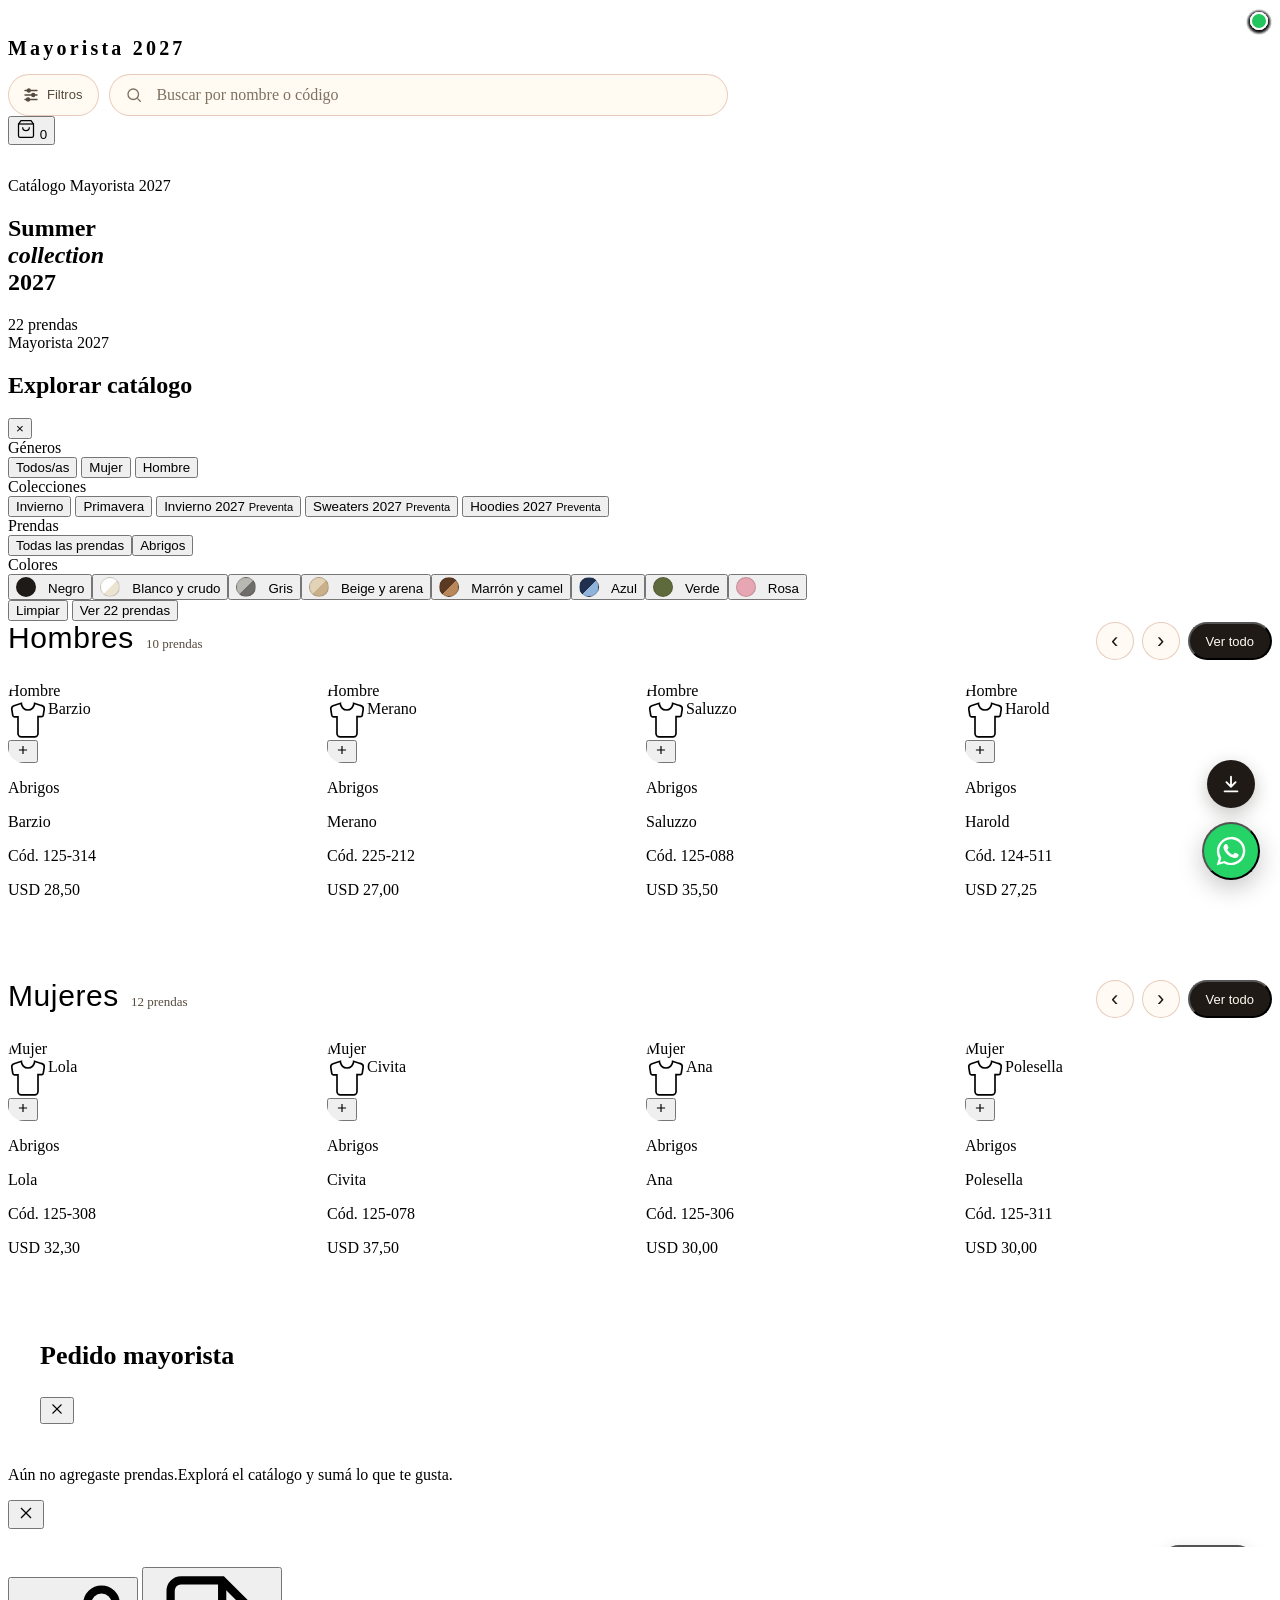
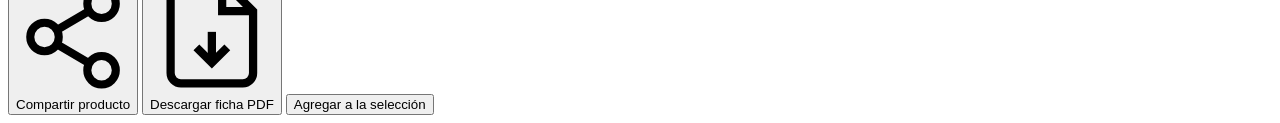
==== commit 44926501: "Filtro de color: Rosa y Rojos por separado Co-Authored-By: Claude Opus 5.5 <noreply@anthropic.com>" ====
--- a/index.html
+++ b/index.html
@@ -15,7 +15,7 @@
   <link rel="shortcut icon" href="/favicon.ico" />
   <link rel="apple-touch-icon" href="/apple-touch-icon.png" />
   <link rel="stylesheet" href="style.css?v=20261119-etapa6" />
-  <link rel="stylesheet" href="mayorista.css?v=20261128h" />
+  <link rel="stylesheet" href="mayorista.css?v=20261128i" />
   <link rel="preconnect" href="https://fonts.googleapis.com" />
   <link href="https://fonts.googleapis.com/css2?family=Montserrat:wght@300;400;500;600&family=DM+Sans:wght@300;400;500&display=swap" rel="stylesheet" />
   <script src="https://cdnjs.cloudflare.com/ajax/libs/jspdf/2.5.1/jspdf.umd.min.js"></script>
@@ -287,13 +287,13 @@
     <svg viewBox="0 0 24 24" width="22" height="22" fill="none" stroke="currentColor" stroke-width="2.2" stroke-linecap="round" stroke-linejoin="round" aria-hidden="true"><path d="M6 15l6-6 6 6"/></svg>
   </button>
 
-  <script src="catalog-config.js?v=20261128h"></script>
-  <script src="catalog-api.js?v=20261128h"></script>
-  <script src="catalog-site-schema.js?v=20261128h"></script>
-  <script src="catalog-site.js?v=20261128h"></script>
-  <script src="precios.js?v=20261128h"></script>
-<script src="script.js?v=20261128h"></script>
-  <script src="catalog-live.js?v=20261128h"></script>
-  <script src="newsletter.js?v=20261128h"></script>
+  <script src="catalog-config.js?v=20261128i"></script>
+  <script src="catalog-api.js?v=20261128i"></script>
+  <script src="catalog-site-schema.js?v=20261128i"></script>
+  <script src="catalog-site.js?v=20261128i"></script>
+  <script src="precios.js?v=20261128i"></script>
+<script src="script.js?v=20261128i"></script>
+  <script src="catalog-live.js?v=20261128i"></script>
+  <script src="newsletter.js?v=20261128i"></script>
 </body>
 </html>
--- a/mayorista.css
+++ b/mayorista.css
@@ -402,5 +402,6 @@
 [data-extra-filter="color"][data-value="marron"] { --swatch: linear-gradient(135deg, #5a3a22 50%, #b8875a 50%); }
 [data-extra-filter="color"][data-value="azul"] { --swatch: linear-gradient(135deg, #1f2f4d 50%, #8fb3d9 50%); }
 [data-extra-filter="color"][data-value="verde"] { --swatch: #5f6a3c; }
-[data-extra-filter="color"][data-value="rojo"] { --swatch: linear-gradient(135deg, #e6a7b3 50%, #b3323b 50%); }
+[data-extra-filter="color"][data-value="rosa"] { --swatch: #e6a7b3; }
+[data-extra-filter="color"][data-value="rojo"] { --swatch: linear-gradient(135deg, #c0313a 50%, #6e1f2b 50%); }
 [data-extra-filter="color"][data-value="otros"] { --swatch: conic-gradient(#b3323b, #d9a441, #5f6a3c, #1f2f4d, #b3323b); }
